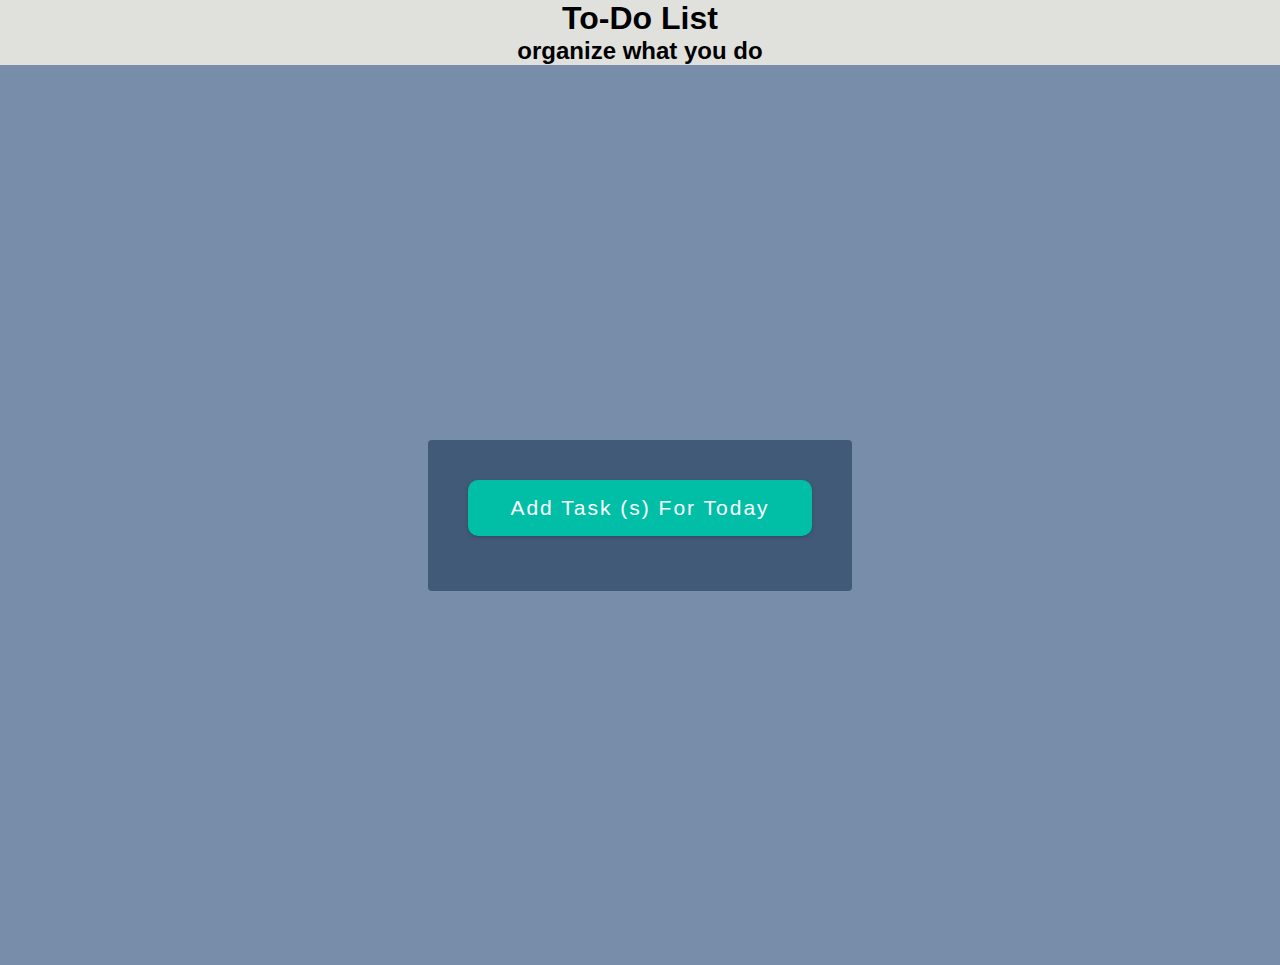
==== index.html @ 857beeee "Add files via upload" ====
<!DOCTYPE html>
<html lang="en">
<head>
    <meta charset="UTF-8">
    <meta name="viewport" content="width=device-width, initial-scale=1.0">
    <title>To-Do List</title>
    <link rel="stylesheet" href="./style.css">
    <link rel="stylesheet" href="https://cdn.jsdelivr.net/npm/bootstrap-icons@1.11.3/font/bootstrap-icons.min.css">
</head>
<body>
    <div class="navbar">
        <h1>To-Do List</h1>
        <h2>organize what you do</h2>
    </div>
    <div class="container"> 
        <div id="main" class="hidemain">
            <button  class="btn"> Add Task (s) For Today
            </button>
          
            
        </div>
        <div id="result" class="hideBorders"></div>
        <div id="viewtasksdiv" class="hideBordersAgain"></div>
        ​<div class="hide" id="loader"></div>
    </div>
 
    <script src="./main.js"></script>
    
</body>

</html>
---- style.css ----
*{
    margin: 0;
    padding: 0;
    box-sizing: border-box;
}
.navbar{
    text-align: center;
    font-family: 'Segoe UI', Tahoma, Geneva, Verdana, sans-serif;
    background-color: rgba(224, 225, 221);
}
body{
    background-color: rgb(119, 141, 169);
}
.container{
    display: flex;
    justify-content: center;
    height: 100vh;
    align-items: center;
    
}
#main{
    font-family: 'Franklin Gothic Medium', 'Arial Narrow', Arial, sans-serif;
    font-size: 20px;
    background-color: rgb(65, 90, 119);
    padding: 2em;
    border-radius: 4px;
    display: flex;
    flex-direction: column;
    align-items: center;
    max-height: 70vh;
    overflow-y: auto;




    
}
textarea{
    border: 4px solid black;
    font-size: 20px;
    margin-bottom: 20px;
    min-height: 16vh;
    padding: 10px;
  
} 

  label{
    font-size: 30px;
    margin-bottom: 10px;
  }
  #cBtn {
    align-items: center;
    background-image: linear-gradient(144deg,#AF40FF, #5B42F3 50%,#00DDEB);
    border: 0;
    border-radius: 8px;
    box-shadow: rgba(151, 65, 252, 0.2) 0 15px 30px -5px;
    box-sizing: border-box;
    color: #FFFFFF;
    display: flex;
    font-family: Phantomsans, sans-serif;
    font-size: 18px;
    justify-content: center;
    line-height: 1em;
    max-width: 100%;
    min-width: 140px;
    padding: 3px;
    text-decoration: none;
    user-select: none;
    -webkit-user-select: none;
    touch-action: manipulation;
    white-space: nowrap;
    cursor: pointer;
    transition: all .3s;
   }
   
   #cBtn:active,
   button:hover {
    outline: 0;
   }
   
   #cBtn span {
    background-color: rgb(5, 6, 45);
    padding: 16px 24px;
    border-radius: 6px;
    width: 100%;
    height: 100%;
    transition: 300ms;
   }
   
   #cBtn:hover span {
    background: none;
   }
   
   #cBtn:active {
    transform: scale(0.9);
   }
   .btn {
    font-size: 21px;
    background-color: #00BFA6;
    padding: 14px 40px;
    color: #fff;
    letter-spacing: 2px;
    cursor: pointer;
    border-radius: 10px;
    border: 2px dashed #00BFA6;
    box-shadow: rgba(50, 50, 93, 0.25) 0px 2px 5px -1px, rgba(0, 0, 0, 0.3) 0px 1px 3px -1px;
    transition: .4s;
    margin-bottom: 15px;
   }
   
   .btn span:last-child {
    display: none;
   }
   
   .btn:hover {
    transition: .4s;
    border: 2px dashed #00BFA6;
    background-color: #fff;
    color: #00BFA6;
   }
   
   .btn:active {
    background-color: #87dbd0;
   }
   
   .bi{
    position: absolute;

    color: #00ff37;
    cursor: pointer;
    right: -0.25em;
    top: 1em;
    font-size: 27px;
    font-weight: 500;
    padding-bottom: 7px;
    padding-left: 5px;

  
  
   }
   #actualinput{
    position: relative;
    display: flex;
    flex-direction: column;
    align-items: center;
   }
   
   #loader {
    border: 16px solid #f3f3f3;
    border-radius: 50%;
    border-top: 16px solid #3498db;
    width: 120px;
    height: 120px;
    -webkit-animation: spin 2s linear infinite; /* Safari */
    animation: spin 2s linear infinite;
   
  }
  
  /* Safari */
  @-webkit-keyframes spin {
    0% { -webkit-transform: rotate(0deg); }
    100% { -webkit-transform: rotate(360deg); }
  }
  
  @keyframes spin {
    0% { transform: rotate(0deg); }
    100% { transform: rotate(360deg); }
  }
  .hide{
    display: none;
  }

  #result{
    border: 4px solid black;
    max-height: 70vh;
  
    overflow-y:auto;
    background-color: rgb(134, 181, 252);
  }
  .hideBorders{
    display: none;
  }
  .card {
    min-width: 42vw;
    min-height: 11vh;
    border-radius: 2px;
    background: #f5f5f5;
    position: relative;
    padding: 0.5rem;
    border-bottom: 8px solid #ff0000;
    transition: 0.6s ease-out;

   }

   .card:hover {
    border-color: #ffd900;
    background-color: #00fafa48; /* Change background color */
    opacity: 0.8; /* Reduce opacity */
   color: #7700ff; /* Change text color */
}
h3{
  text-align: center;
  font-size: 22px;
  font-family:'Lucida Sans', 'Lucida Sans Regular', 'Lucida Grande', 'Lucida Sans Unicode', Geneva, Verdana, sans-serif;

}
p{
  font-size: 20px;
  font-weight: 500;
  font-family:Verdana, Geneva, Tahoma, sans-serif;
}

.button {
  align-items: center;
  appearance: none;
  background-color: #EEF2FF;
  border-radius: 8px;
  border-width: 2px;
  border-color: #536DFE;
  box-shadow: rgba(83, 109, 254, 0.2) 0 2px 4px, rgba(83, 109, 254, 0.15) 0 7px 13px -3px, #D6D6E7 0 -3px 0 inset;
  box-sizing: border-box;
  color: #536DFE;
  cursor: pointer;
  display: inline-flex;
  font-family: "JetBrains Mono", monospace;
  height: 40px;
  justify-content: center;
  line-height: 1;
  list-style: none;
  overflow: hidden;
  padding-left: 14px;
  padding-right: 14px;
  position: relative;
  text-align: center;
  text-decoration: none;
  transition: box-shadow 0.15s, transform 0.15s;
  user-select: none;
  -webkit-user-select: none;
  touch-action: manipulation;
  white-space: nowrap;
  will-change: box-shadow, transform;
  font-size: 20px;
  margin-right: 10px;
}

.button:focus {
  outline: none;
  box-shadow: #a1a1fc 0 0 0 1.5px inset, rgba(83, 109, 254, 0.4) 0 2px 4px, rgba(83, 109, 254, 0.3) 0 7px 13px -3px, #D6D6E7 0 -3px 0 inset;
}

.button:hover {
  box-shadow: rgba(142, 13, 248, 0.3) 0 4px 8px, rgba(83, 109, 254, 0.2) 0 7px 13px -3px, #D6D6E7 0 -3px 0 inset;
  transform: translateY(-2px);
}

.button:active {
  box-shadow: #9d9dfc 0 3px 7px inset;
  transform: translateY(2px);
}
#edit{
  display: flex;
  justify-content: center;
  padding: 10px;
}
#viewtasksdiv{
  border: 4px solid black;
  max-height: 70vh;
  overflow-y:auto;
  background-color: rgb(134, 181, 252);
}
#againBack{
  display: flex;
  justify-content: center;
  padding: 10px;
}

.hideBordersAgain{
  display: none;
}
.removeMessage{
  min-width: 42vw;
    min-height: 11vh;
    border-radius: 2px;
    background: #f5f5f5;
    position: relative;
    padding: 0.5rem;
    border-bottom: 8px solid #ff0000;
    transition: 0.6s ease-out;
}
.removeMessage:hover {
  border-color: #ffd900;
  background-color: #00fafa48; /* Change background color */
  opacity: 0.8; /* Reduce opacity */
 color: #7700ff; /* Change text color */
}

@media only screen and (min-width: 100px) and (max-width: 376px){
  textarea{
      max-width: 70vw;
     
     }
  label{
      margin-bottom: 30px;
  }
  .bi{
      top: 1.8em;
  }
  h3{
    font-size: 16px;
  }
  p{
    font-size: 16px;
    font-weight: 200;
  }
  #result{
    max-width: 95vw;
  }
  #viewtasksdiv{
    max-width: 95vw;
  }
  #main{
    max-width: 95vw;

  }
}
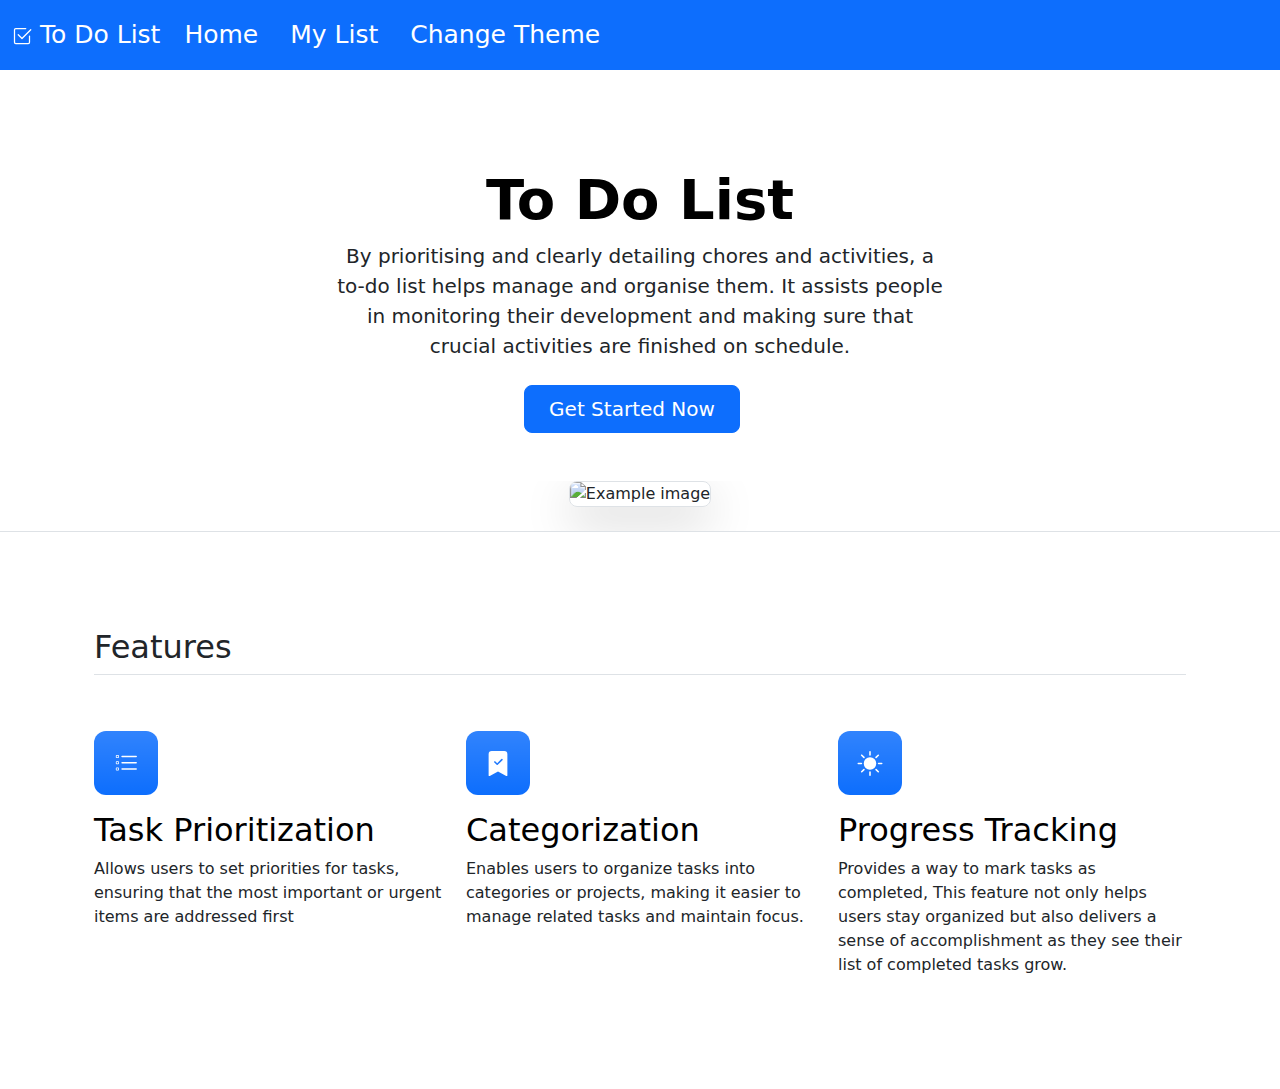
==== commit 651b2f36: "CHnaged the interface and added some new features" ====
--- a/index.html
+++ b/index.html
@@ -3,29 +3,94 @@
 <head>
     <meta charset="UTF-8">
     <meta name="viewport" content="width=device-width, initial-scale=1.0">
-    <title>To-Do List</title>
+    <link href="https://cdn.jsdelivr.net/npm/bootstrap@5.3.3/dist/css/bootstrap.min.css" rel="stylesheet" integrity="sha384-QWTKZyjpPEjISv5WaRU9OFeRpok6YctnYmDr5pNlyT2bRjXh0JMhjY6hW+ALEwIH" crossorigin="anonymous">
     <link rel="stylesheet" href="./style.css">
-    <link rel="stylesheet" href="https://cdn.jsdelivr.net/npm/bootstrap-icons@1.11.3/font/bootstrap-icons.min.css">
+    <link rel="icon" type="image/x-icon" href="./list.png">
+    <title>To do List</title>
+    
 </head>
 <body>
-    <div class="navbar">
-        <h1>To-Do List</h1>
-        <h2>organize what you do</h2>
-    </div>
-    <div class="container"> 
-        <div id="main" class="hidemain">
-            <button  class="btn"> Add Task (s) For Today
-            </button>
-          
+    <nav class="navbar navbar-expand-lg bg-primary"         data-bs-theme="dark">
+        <div class="container-fluid">
+          <a class="navbar-brand" href="#" style="font-size:25px;">
+            <svg xmlns="http://www.w3.org/2000/svg" width="20" height="20" fill="currentColor" class="bi bi-check2-square" viewBox="0 0 16 16">
+                <path d="M3 14.5A1.5 1.5 0 0 1 1.5 13V3A1.5 1.5 0 0 1 3 1.5h8a.5.5 0 0 1 0 1H3a.5.5 0 0 0-.5.5v10a.5.5 0 0 0 .5.5h10a.5.5 0 0 0 .5-.5V8a.5.5 0 0 1 1 0v5a1.5 1.5 0 0 1-1.5 1.5z"/>
+                <path d="m8.354 10.354 7-7a.5.5 0 0 0-.708-.708L8 9.293 5.354 6.646a.5.5 0 1 0-.708.708l3 3a.5.5 0 0 0 .708 0"/>
+              </svg>
+            To Do List</a>
+          <button class="navbar-toggler" type="button" data-bs-toggle="collapse" data-bs-target="#navbarNav" aria-controls="navbarNav" aria-expanded="false" aria-label="Toggle navigation">
+            <span class="navbar-toggler-icon"></span>
+          </button>
+          <div class="collapse navbar-collapse" id="navbarNav">
+            <ul class="navbar-nav">
+              <li class="nav-item">
+                <a class="nav-link active" aria-current="page" href="#" style="font-size: 25px;">Home</a>
+              </li>
+              <li class="nav-item">
+                <a class="nav-link active" href="./list.html" style="font-size: 25px;">My List</a>
+              </li>
+              <li class="nav-item">
+                <a class="nav-link active" id="changeTheme" style="
+                font-size: 25px;
+                cursor: pointer;
+                ">Change Theme</a>
+              </li>
+            </ul>
+          </div>
+        </div>
+    </nav>
+    <div class="px-4 pt-5 my-5 text-center border-bottom">
+        <h1 class="display-4 fw-bold text-body-emphasis">To Do List</h1>
+        <div class="col-lg-6 mx-auto">
+          <p class="lead mb-4">By prioritising and clearly detailing chores and activities, a to-do list helps manage and organise them. It assists people in monitoring their development and making sure that crucial activities are finished on schedule.</p>
+          <div class="d-grid gap-2 d-sm-flex justify-content-sm-center mb-5">
+            <a href="./list.html"> <button type="button" class="btn btn-primary btn-lg px-4 me-sm-3">Get Started Now</button>
+            </a>
+           
             
+          </div>
         </div>
-        <div id="result" class="hideBorders"></div>
-        <div id="viewtasksdiv" class="hideBordersAgain"></div>
-        ​<div class="hide" id="loader"></div>
-    </div>
- 
+        <div class="overflow-hidden" style="max-height: 30vh;">
+          <div class="container px-5">
+            <img src="./OIP.jfif" class="img-fluid border rounded-3 shadow-lg mb-4" alt="Example image" width="150" height="200" loading="lazy">
+          </div>
+        </div>
+      </div>
+      <div class="container px-4 py-5" id="featured-3">
+        <h2 class="pb-2 border-bottom">Features</h2>
+        <div class="row g-4 py-5 row-cols-1 row-cols-lg-3">
+          <div class="feature col">
+            <div class="feature-icon d-inline-flex align-items-center justify-content-center text-bg-primary bg-gradient fs-2 mb-3">
+              <svg xmlns="http://www.w3.org/2000/svg" width="30" height="25" fill="currentColor" class="bi bi-list-task" viewBox="0 0 16 16">
+                <path fill-rule="evenodd" d="M2 2.5a.5.5 0 0 0-.5.5v1a.5.5 0 0 0 .5.5h1a.5.5 0 0 0 .5-.5V3a.5.5 0 0 0-.5-.5zM3 3H2v1h1z"/>
+                <path d="M5 3.5a.5.5 0 0 1 .5-.5h9a.5.5 0 0 1 0 1h-9a.5.5 0 0 1-.5-.5M5.5 7a.5.5 0 0 0 0 1h9a.5.5 0 0 0 0-1zm0 4a.5.5 0 0 0 0 1h9a.5.5 0 0 0 0-1z"/>
+                <path fill-rule="evenodd" d="M1.5 7a.5.5 0 0 1 .5-.5h1a.5.5 0 0 1 .5.5v1a.5.5 0 0 1-.5.5H2a.5.5 0 0 1-.5-.5zM2 7h1v1H2zm0 3.5a.5.5 0 0 0-.5.5v1a.5.5 0 0 0 .5.5h1a.5.5 0 0 0 .5-.5v-1a.5.5 0 0 0-.5-.5zm1 .5H2v1h1z"/>
+              </svg>
+            </div>
+            <h3 class="fs-2 text-body-emphasis">Task Prioritization</h3>
+            <p>Allows users to set priorities for tasks, ensuring that the most important or urgent items are addressed first</p>
+          </div>
+          <div class="feature col">
+            <div class="feature-icon d-inline-flex align-items-center justify-content-center text-bg-primary bg-gradient fs-2 mb-3">
+              <svg xmlns="http://www.w3.org/2000/svg" width="30" height="25" fill="currentColor" class="bi bi-bookmark-check-fill" viewBox="0 0 16 16">
+                <path fill-rule="evenodd" d="M2 15.5V2a2 2 0 0 1 2-2h8a2 2 0 0 1 2 2v13.5a.5.5 0 0 1-.74.439L8 13.069l-5.26 2.87A.5.5 0 0 1 2 15.5m8.854-9.646a.5.5 0 0 0-.708-.708L7.5 7.793 6.354 6.646a.5.5 0 1 0-.708.708l1.5 1.5a.5.5 0 0 0 .708 0z"/>
+              </svg>
+            </div>
+            <h3 class="fs-2 text-body-emphasis">Categorization</h3>
+            <p>Enables users to organize tasks into categories or projects, making it easier to manage related tasks and maintain focus.</p>
+          </div>
+          <div class="feature col">
+            <div class="feature-icon d-inline-flex align-items-center justify-content-center text-bg-primary bg-gradient fs-2 mb-3">
+              <svg xmlns="http://www.w3.org/2000/svg" width="30" height="25" fill="currentColor" class="bi bi-brightness-high-fill" viewBox="0 0 16 16">
+                <path d="M12 8a4 4 0 1 1-8 0 4 4 0 0 1 8 0M8 0a.5.5 0 0 1 .5.5v2a.5.5 0 0 1-1 0v-2A.5.5 0 0 1 8 0m0 13a.5.5 0 0 1 .5.5v2a.5.5 0 0 1-1 0v-2A.5.5 0 0 1 8 13m8-5a.5.5 0 0 1-.5.5h-2a.5.5 0 0 1 0-1h2a.5.5 0 0 1 .5.5M3 8a.5.5 0 0 1-.5.5h-2a.5.5 0 0 1 0-1h2A.5.5 0 0 1 3 8m10.657-5.657a.5.5 0 0 1 0 .707l-1.414 1.415a.5.5 0 1 1-.707-.708l1.414-1.414a.5.5 0 0 1 .707 0m-9.193 9.193a.5.5 0 0 1 0 .707L3.05 13.657a.5.5 0 0 1-.707-.707l1.414-1.414a.5.5 0 0 1 .707 0m9.193 2.121a.5.5 0 0 1-.707 0l-1.414-1.414a.5.5 0 0 1 .707-.707l1.414 1.414a.5.5 0 0 1 0 .707M4.464 4.465a.5.5 0 0 1-.707 0L2.343 3.05a.5.5 0 1 1 .707-.707l1.414 1.414a.5.5 0 0 1 0 .708"/>
+              </svg>
+            </div>
+            <h3 class="fs-2 text-body-emphasis">Progress Tracking</h3>
+            <p>Provides a way to mark tasks as completed, This feature not only helps users stay organized but also delivers a sense of accomplishment as they see their list of completed tasks grow. </p>
+          </div>
+        </div>
+      </div>
+    <script src="https://cdn.jsdelivr.net/npm/bootstrap@5.3.3/dist/js/bootstrap.bundle.min.js" integrity="sha384-YvpcrYf0tY3lHB60NNkmXc5s9fDVZLESaAA55NDzOxhy9GkcIdslK1eN7N6jIeHz" crossorigin="anonymous"></script>
     <script src="./main.js"></script>
-    
 </body>
-
 </html>--- a/style.css
+++ b/style.css
@@ -1,326 +1,46 @@
-*{
-    margin: 0;
-    padding: 0;
-    box-sizing: border-box;
+.nav-item{
+  margin-right: 1em;
 }
-.navbar{
-    text-align: center;
-    font-family: 'Segoe UI', Tahoma, Geneva, Verdana, sans-serif;
-    background-color: rgba(224, 225, 221);
-}
-body{
-    background-color: rgb(119, 141, 169);
-}
-.container{
-    display: flex;
-    justify-content: center;
-    height: 100vh;
-    align-items: center;
-    
-}
-#main{
-    font-family: 'Franklin Gothic Medium', 'Arial Narrow', Arial, sans-serif;
-    font-size: 20px;
-    background-color: rgb(65, 90, 119);
-    padding: 2em;
-    border-radius: 4px;
-    display: flex;
-    flex-direction: column;
-    align-items: center;
-    max-height: 70vh;
-    overflow-y: auto;
-
-
-
-
-    
-}
-textarea{
-    border: 4px solid black;
-    font-size: 20px;
-    margin-bottom: 20px;
-    min-height: 16vh;
-    padding: 10px;
-  
-} 
-
-  label{
-    font-size: 30px;
-    margin-bottom: 10px;
-  }
-  #cBtn {
-    align-items: center;
-    background-image: linear-gradient(144deg,#AF40FF, #5B42F3 50%,#00DDEB);
-    border: 0;
-    border-radius: 8px;
-    box-shadow: rgba(151, 65, 252, 0.2) 0 15px 30px -5px;
-    box-sizing: border-box;
-    color: #FFFFFF;
-    display: flex;
-    font-family: Phantomsans, sans-serif;
-    font-size: 18px;
-    justify-content: center;
-    line-height: 1em;
-    max-width: 100%;
-    min-width: 140px;
-    padding: 3px;
-    text-decoration: none;
-    user-select: none;
-    -webkit-user-select: none;
-    touch-action: manipulation;
-    white-space: nowrap;
-    cursor: pointer;
-    transition: all .3s;
-   }
-   
-   #cBtn:active,
-   button:hover {
-    outline: 0;
-   }
-   
-   #cBtn span {
-    background-color: rgb(5, 6, 45);
-    padding: 16px 24px;
-    border-radius: 6px;
-    width: 100%;
-    height: 100%;
-    transition: 300ms;
-   }
-   
-   #cBtn:hover span {
-    background: none;
-   }
-   
-   #cBtn:active {
-    transform: scale(0.9);
-   }
-   .btn {
-    font-size: 21px;
-    background-color: #00BFA6;
-    padding: 14px 40px;
-    color: #fff;
-    letter-spacing: 2px;
-    cursor: pointer;
-    border-radius: 10px;
-    border: 2px dashed #00BFA6;
-    box-shadow: rgba(50, 50, 93, 0.25) 0px 2px 5px -1px, rgba(0, 0, 0, 0.3) 0px 1px 3px -1px;
-    transition: .4s;
-    margin-bottom: 15px;
-   }
-   
-   .btn span:last-child {
-    display: none;
-   }
-   
-   .btn:hover {
-    transition: .4s;
-    border: 2px dashed #00BFA6;
-    background-color: #fff;
-    color: #00BFA6;
-   }
-   
-   .btn:active {
-    background-color: #87dbd0;
-   }
-   
-   .bi{
-    position: absolute;
-
-    color: #00ff37;
-    cursor: pointer;
-    right: -0.25em;
-    top: 1em;
-    font-size: 27px;
-    font-weight: 500;
-    padding-bottom: 7px;
-    padding-left: 5px;
-
-  
-  
-   }
-   #actualinput{
-    position: relative;
-    display: flex;
-    flex-direction: column;
-    align-items: center;
-   }
-   
-   #loader {
-    border: 16px solid #f3f3f3;
-    border-radius: 50%;
-    border-top: 16px solid #3498db;
-    width: 120px;
-    height: 120px;
-    -webkit-animation: spin 2s linear infinite; /* Safari */
-    animation: spin 2s linear infinite;
-   
-  }
-  
-  /* Safari */
-  @-webkit-keyframes spin {
-    0% { -webkit-transform: rotate(0deg); }
-    100% { -webkit-transform: rotate(360deg); }
-  }
-  
-  @keyframes spin {
-    0% { transform: rotate(0deg); }
-    100% { transform: rotate(360deg); }
-  }
-  .hide{
-    display: none;
-  }
-
-  #result{
-    border: 4px solid black;
-    max-height: 70vh;
-  
-    overflow-y:auto;
-    background-color: rgb(134, 181, 252);
-  }
-  .hideBorders{
-    display: none;
-  }
-  .card {
-    min-width: 42vw;
-    min-height: 11vh;
-    border-radius: 2px;
-    background: #f5f5f5;
-    position: relative;
-    padding: 0.5rem;
-    border-bottom: 8px solid #ff0000;
-    transition: 0.6s ease-out;
-
-   }
-
-   .card:hover {
-    border-color: #ffd900;
-    background-color: #00fafa48; /* Change background color */
-    opacity: 0.8; /* Reduce opacity */
-   color: #7700ff; /* Change text color */
-}
-h3{
-  text-align: center;
-  font-size: 22px;
-  font-family:'Lucida Sans', 'Lucida Sans Regular', 'Lucida Grande', 'Lucida Sans Unicode', Geneva, Verdana, sans-serif;
-
-}
-p{
-  font-size: 20px;
-  font-weight: 500;
-  font-family:Verdana, Geneva, Tahoma, sans-serif;
+.feature-icon {
+  width: 4rem;
+  height: 4rem;
+  border-radius: .75rem;
 }
 
-.button {
-  align-items: center;
-  appearance: none;
-  background-color: #EEF2FF;
-  border-radius: 8px;
-  border-width: 2px;
-  border-color: #536DFE;
-  box-shadow: rgba(83, 109, 254, 0.2) 0 2px 4px, rgba(83, 109, 254, 0.15) 0 7px 13px -3px, #D6D6E7 0 -3px 0 inset;
-  box-sizing: border-box;
-  color: #536DFE;
-  cursor: pointer;
-  display: inline-flex;
-  font-family: "JetBrains Mono", monospace;
-  height: 40px;
-  justify-content: center;
-  line-height: 1;
-  list-style: none;
-  overflow: hidden;
-  padding-left: 14px;
-  padding-right: 14px;
-  position: relative;
-  text-align: center;
-  text-decoration: none;
-  transition: box-shadow 0.15s, transform 0.15s;
-  user-select: none;
-  -webkit-user-select: none;
-  touch-action: manipulation;
-  white-space: nowrap;
-  will-change: box-shadow, transform;
-  font-size: 20px;
-  margin-right: 10px;
+.dark-theme {
+  background-color: #2d2727;
+  color: white;
 }
 
-.button:focus {
-  outline: none;
-  box-shadow: #a1a1fc 0 0 0 1.5px inset, rgba(83, 109, 254, 0.4) 0 2px 4px, rgba(83, 109, 254, 0.3) 0 7px 13px -3px, #D6D6E7 0 -3px 0 inset;
+.dark-theme .btn {
+  color: white !important;
+}
+.dark-theme .link-body-emphasis {
+  color: white !important;
+}
+.dark-theme .text-body-emphasis {
+  color: white !important;
+}
+.button {
+  background: linear-gradient(140.14deg, #ec540e 15.05%, #d6361f 114.99%)
+      padding-box,
+    linear-gradient(142.51deg, #ff9465 8.65%, #af1905 88.82%) border-box;
+  border-radius: 7px;
+  border: 2px solid transparent;
+
+  text-shadow: 1px 1px 1px #00000040;
+  box-shadow: 8px 8px 20px 0px #45090059;
+
+  padding: 10px 40px;
+  line-height: 20px;
+  cursor: pointer;
+  transition: all 0.3s;
+  color: white;
+  font-size: 18px;
+  font-weight: 500;
 }
 
 .button:hover {
-  box-shadow: rgba(142, 13, 248, 0.3) 0 4px 8px, rgba(83, 109, 254, 0.2) 0 7px 13px -3px, #D6D6E7 0 -3px 0 inset;
-  transform: translateY(-2px);
+  box-shadow: none;
+  opacity: 80%;
 }
-
-.button:active {
-  box-shadow: #9d9dfc 0 3px 7px inset;
-  transform: translateY(2px);
-}
-#edit{
-  display: flex;
-  justify-content: center;
-  padding: 10px;
-}
-#viewtasksdiv{
-  border: 4px solid black;
-  max-height: 70vh;
-  overflow-y:auto;
-  background-color: rgb(134, 181, 252);
-}
-#againBack{
-  display: flex;
-  justify-content: center;
-  padding: 10px;
-}
-
-.hideBordersAgain{
-  display: none;
-}
-.removeMessage{
-  min-width: 42vw;
-    min-height: 11vh;
-    border-radius: 2px;
-    background: #f5f5f5;
-    position: relative;
-    padding: 0.5rem;
-    border-bottom: 8px solid #ff0000;
-    transition: 0.6s ease-out;
-}
-.removeMessage:hover {
-  border-color: #ffd900;
-  background-color: #00fafa48; /* Change background color */
-  opacity: 0.8; /* Reduce opacity */
- color: #7700ff; /* Change text color */
-}
-
-@media only screen and (min-width: 100px) and (max-width: 376px){
-  textarea{
-      max-width: 70vw;
-     
-     }
-  label{
-      margin-bottom: 30px;
-  }
-  .bi{
-      top: 1.8em;
-  }
-  h3{
-    font-size: 16px;
-  }
-  p{
-    font-size: 16px;
-    font-weight: 200;
-  }
-  #result{
-    max-width: 95vw;
-  }
-  #viewtasksdiv{
-    max-width: 95vw;
-  }
-  #main{
-    max-width: 95vw;
-
-  }
-}
-
